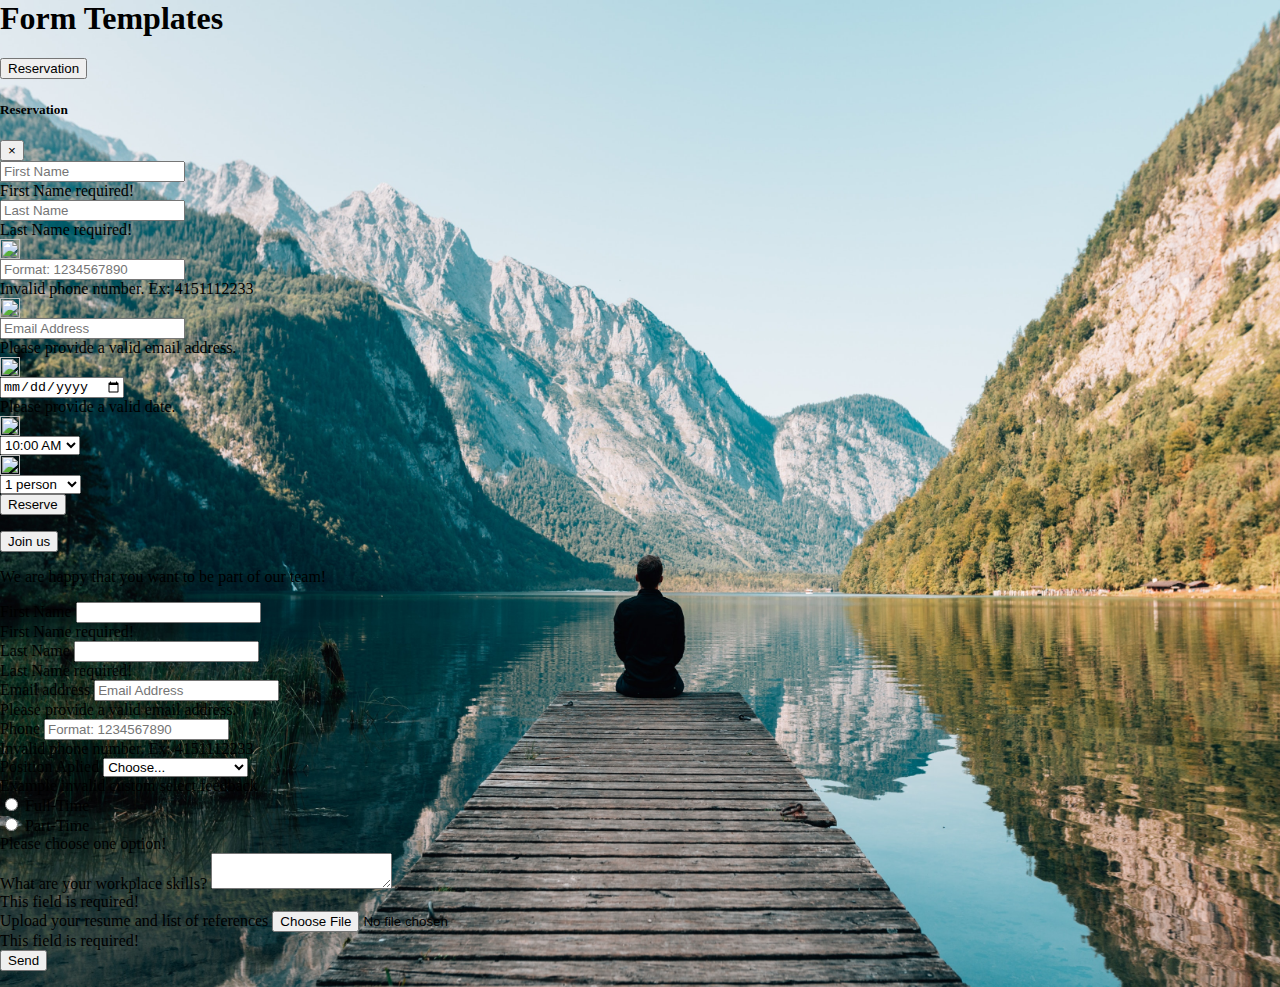
==== index.html @ b9a0d19f "updates in phone regex" ====
<DOCTYPE! HTML>
<html >
  <head>
    <meta charset="utf-8">
    <title>Forms</title>
    <link rel="stylesheet" href="index.css">
    <!-- Bootstrap CSS -->
    <link rel="stylesheet" href="https://stackpath.bootstrapcdn.com/bootstrap/4.5.0/css/bootstrap.min.css" integrity="sha384-9aIt2nRpC12Uk9gS9baDl411NQApFmC26EwAOH8WgZl5MYYxFfc+NcPb1dKGj7Sk" crossorigin="anonymous">
    
    <!-- For bootstrap -->
    <script src="https://code.jquery.com/jquery-3.5.1.slim.min.js" integrity="sha384-DfXdz2htPH0lsSSs5nCTpuj/zy4C+OGpamoFVy38MVBnE+IbbVYUew+OrCXaRkfj" crossorigin="anonymous"></script>
    <script src="https://cdn.jsdelivr.net/npm/popper.js@1.16.0/dist/umd/popper.min.js" integrity="sha384-Q6E9RHvbIyZFJoft+2mJbHaEWldlvI9IOYy5n3zV9zzTtmI3UksdQRVvoxMfooAo" crossorigin="anonymous"></script>
    <script src="https://stackpath.bootstrapcdn.com/bootstrap/4.5.0/js/bootstrap.min.js" integrity="sha384-OgVRvuATP1z7JjHLkuOU7Xw704+h835Lr+6QL9UvYjZE3Ipu6Tp75j7Bh/kR0JKI" crossorigin="anonymous"></script>

    <!-- For date time picker -->
  </head>
  <body>

    <div class="d-flex flex-column align-items-center justify-content-center min-vh-100">

      <h1 class="display-1 text-white">Form Templates</h1>

      <div class="d-flex">
        <button type="button" class="m-2 btn btn-primary" data-toggle="modal" data-target="#modal1">
          Reservation
        </button>
        <div class="modal fade" id="modal1" tabindex="-1" role="dialog" aria-labelledby="modal1Label" aria-hidden="true">
          <div class="modal-dialog">
            <div class="modal-content">
              <div class="modal-header">
                <h5 class="modal-title" id="modal1Label">Reservation</h5>
                <button type="button" class="close" data-dismiss="modal" aria-label="Close">
                  <span aria-hidden="true">&times;</span>
                </button>
              </div>
    
              <div class="modal-body">
                <form class="needs-validation" novalidate>
                  <div class="form-row">
                    <div class="col-md-6 mb-3">
                      <input type="text" class="form-control" placeholder="First Name" required>
                      <div class="invalid-feedback">
                        First Name required!  
                      </div>
                    </div>
       
                    <div class="col-md-6 mb-3">
                      <input type="text" class="form-control" placeholder="Last Name" required>
                      <div class="invalid-feedback">
                        Last Name required!
                      </div>
                    </div>
                  </div>
    
                  <div class="input-group mb-2 mr-sm-2">
                    <div class="input-group-prepend">
                      <div class="input-group-text"><img src="./icons/phone.svg" alt="phone-icon"></div>
                    </div>
                    <input pattern="^(\+?1?\s?)?(\(\d{3}\)|\d{3})[\s|\-]?\d{3}[\s|\-]?\d{4}$" class="rounded-right form-control" type="text" placeholder="Format: 1234567890" required>
                    <div class="invalid-feedback">
                      Invalid phone number. Ex: 4151112233
                    </div>
                  </div>
    
                  <div class="input-group mb-2 mr-sm-2">
                    <div class="input-group-prepend">
                      <div class="input-group-text"><img src="./icons/email.png" alt="email-icon"></div>
                    </div>
                    <input placeholder="Email Address" type="email" class="rounded-right form-control" aria-describedby="emailHelp" required>
                    <div class="invalid-feedback">
                      Please provide a valid email address.
                    </div>
                  </div>
    
                  <div class="input-group mb-2 mr-sm-2">
                    <div class="input-group-prepend">
                      <div class="input-group-text"><img src="./icons/calendar.png" alt="calendar-icon"></div>
                    </div>
                    <input id="calendar" class="rounded-right form-control" type="date" placeholder="mm/dd/yy" required>
                    <div class="invalid-feedback">
                      Please provide a valid date.
                    </div>
                  </div>
      
                  <div class="form-row align-items-center">
                    <div class="col-md-6 mb-3">
                      <div class="input-group">
                        <div class="input-group-prepend">
                          <div class="input-group-text"><img src="./icons/clock.svg" alt="clock-icon"></div>
                        </div>
                        <select name="hours" id="hours" class="form-control" required>
                        </select>
                      </div>
                    </div>
    
                    <div class="col-md-6 mb-3">
                      <div class="input-group">
                        <div class="input-group-prepend">
                          <div class="input-group-text"><img src="./icons/person.svg" alt="prople-icon"></div>
                        </div>
                        <select name="people" id="people" class="form-control" required>
                        </select>
                      </div>
                    </div>

                    <button class="btn btn-primary mx-auto" type="submit">Reserve</button>

                  </div>
                </form>
              </div>
            </div>
          </div>
        </div>
        <button type="button" class="m-2 btn btn-primary" data-toggle="modal" data-target="#modal2">
          Join us
        </button>
        <div class="modal fade" id="modal2" tabindex="-1" role="dialog" aria-labelledby="modal2Label" aria-hidden="true">
          <div class="modal-dialog mw">
            <div class="modal-content">
              <div class="modal-header">
                <p class="modal-title mx-auto" id="modal2Label">We are happy that you want to be part of our team!</p>
              </div>
    
              <div class="modal-body">
                
                <form class="needs-validation" novalidate>
                  <div class="form-row">
                    <div class="col-md-6 mb-3">
                      <label for="first-name">First Name</label>
                      <input type="text" class="form-control" id="first-name" required>
                      <div class="invalid-feedback">
                        First Name required!  
                      </div>
                    </div>
                    <div class="col-md-6 mb-3">
                      <label for="last-name">Last Name</label>
                      <input type="text" class="form-control" id="last-name" required>
                      <div class="invalid-feedback">
                        Last Name required!  
                      </div>
                    </div>
                  </div>
    
                  <div class="form-row">
                    <div class="col-md-6 mb-3">
                      <label for="email-join">Email address</label>
                      <input placeholder="Email Address" type="email" class="rounded-right form-control" id="email-join" aria-describedby="emailHelp" required>
                      <div class="invalid-feedback">
                        Please provide a valid email address.
                      </div>
                    </div>
                    <div class="col-md-6 mb-3">
                      <label for="phone-join">Phone</label>
                      <input id="phone-join" pattern="^(\+?1?\s?)?(\(\d{3}\)|\d{3})[\s|\-]?\d{3}[\s|\-]?\d{4}$" class="rounded-right form-control" type="text" placeholder="Format: 1234567890" required>
                      <div class="invalid-feedback">
                        Invalid phone number. Ex: 4151112233
                      </div>
                    </div>
                  </div>
    
                  <div class="mb-3">
                    <label for="position-join">Position Aplied</label>
                    <select id="position-join" class="custom-select" required>
                      <option value="">Choose...</option>
                      <option value="1">Front-end Developer</option>
                      <option value="2">Back-end Developer</option>
                      <option value="3">Full-stack Developer</option>
                    </select>
                    <div class="invalid-feedback">Example invalid custom select feedback</div>
                  </div>
    
                  <div class="custom-control custom-radio">
                    <input type="radio" class="custom-control-input" id="radio1" name="radio-stacked" required>
                    <label class="custom-control-label" for="radio1">Full-Time</label>
                  </div>
                  <div class="custom-control custom-radio mb-3">
                    <input type="radio" class="custom-control-input" id="radio2" name="radio-stacked" required>
                    <label class="custom-control-label" for="radio2">Part-Time</label>
                    <div class="invalid-feedback">Please choose one option!</div>
                  </div>
    
                  <div class="mb-3">
                    <label for="textarea-join">What are your workplace skills?</label>
                    <textarea class="form-control" id="textarea-join" required></textarea>
                    <div class="invalid-feedback">
                      This field is required!
                    </div>
                  </div>
          
                  <div class="mb-3">
                    <label for="upload">Upload your resume and list of references</label>
                    <input id="upload" type="file" class=" form-control input-group mb-3" required>
                    <div class="invalid-feedback">
                      This field is required!
                    </div>
                  </div>
                  
                  <button class="btn btn-primary mx-auto" type="submit">Send</button>
                </form>
    
              </div>
            </div>
          </div>
        </div>
      </div>
    </div>

    <script type="text/javascript" src="app.js"></script>
  </body>
</html>
---- index.css ----
body{
  margin: 0;
  padding: 0;
  min-height: 100vh;
  background: url("./landscape.jpg") center center/cover no-repeat;
}

img {
  width: 20px;
  height: 20px;
}

.mw {
  max-width: 900px !important;
}
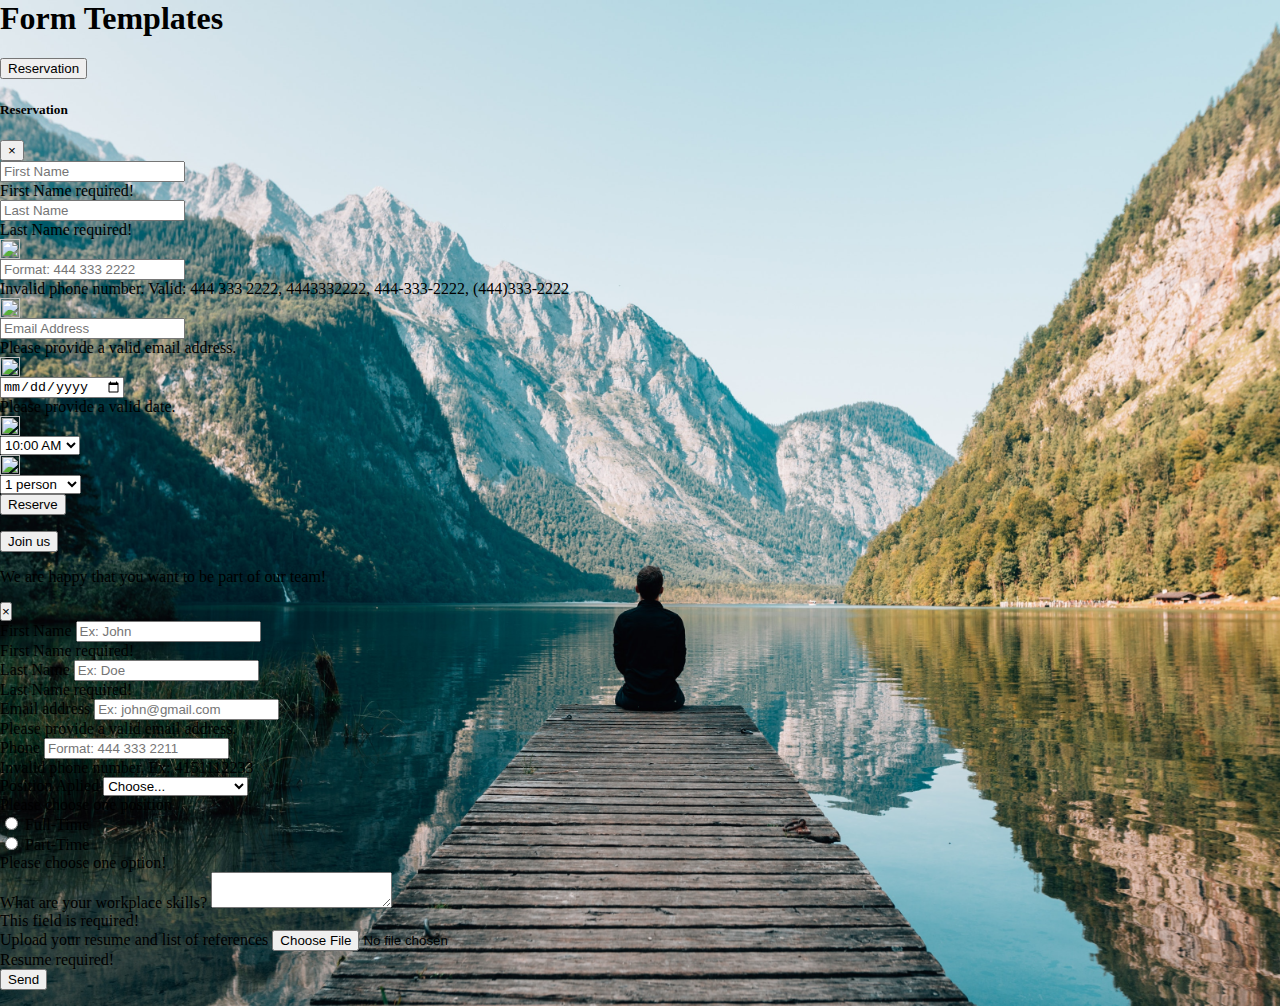
==== commit 23cbd3f0: "updates" ====
--- a/index.html
+++ b/index.html
@@ -56,9 +56,9 @@
                     <div class="input-group-prepend">
                       <div class="input-group-text"><img src="./icons/phone.svg" alt="phone-icon"></div>
                     </div>
-                    <input pattern="^(\+?1?\s?)?(\(\d{3}\)|\d{3})[\s|\-]?\d{3}[\s|\-]?\d{4}$" class="rounded-right form-control" type="text" placeholder="Format: 1234567890" required>
-                    <div class="invalid-feedback">
-                      Invalid phone number. Ex: 4151112233
+                    <input pattern="^(\+?1\s?)?(\(\d{3}\)|\d{3})[\s|\-]?\d{3}[\s|\-]?\d{4}$" class="rounded-right form-control" type="text" placeholder="Format: 444 333 2222" required>
+                    <div class="invalid-feedback">
+                      Invalid phone number. Valid: 444 333 2222, 4443332222, 444-333-2222, (444)333-2222 
                     </div>
                   </div>
     
@@ -119,6 +119,9 @@
             <div class="modal-content">
               <div class="modal-header">
                 <p class="modal-title mx-auto" id="modal2Label">We are happy that you want to be part of our team!</p>
+                <button type="button" class="close" id="close-btn-2" data-dismiss="modal" aria-label="Close">
+                  <span aria-hidden="true">&times;</span>
+                </button>
               </div>
     
               <div class="modal-body">
@@ -127,14 +130,14 @@
                   <div class="form-row">
                     <div class="col-md-6 mb-3">
                       <label for="first-name">First Name</label>
-                      <input type="text" class="form-control" id="first-name" required>
+                      <input type="text" class="form-control" id="first-name" placeholder="Ex: John" required>
                       <div class="invalid-feedback">
                         First Name required!  
                       </div>
                     </div>
                     <div class="col-md-6 mb-3">
                       <label for="last-name">Last Name</label>
-                      <input type="text" class="form-control" id="last-name" required>
+                      <input type="text" class="form-control" id="last-name" placeholder="Ex: Doe" required>
                       <div class="invalid-feedback">
                         Last Name required!  
                       </div>
@@ -144,14 +147,14 @@
                   <div class="form-row">
                     <div class="col-md-6 mb-3">
                       <label for="email-join">Email address</label>
-                      <input placeholder="Email Address" type="email" class="rounded-right form-control" id="email-join" aria-describedby="emailHelp" required>
+                      <input placeholder="Ex: john@gmail.com" type="email" class="rounded-right form-control" id="email-join" aria-describedby="emailHelp" required>
                       <div class="invalid-feedback">
                         Please provide a valid email address.
                       </div>
                     </div>
                     <div class="col-md-6 mb-3">
                       <label for="phone-join">Phone</label>
-                      <input id="phone-join" pattern="^(\+?1?\s?)?(\(\d{3}\)|\d{3})[\s|\-]?\d{3}[\s|\-]?\d{4}$" class="rounded-right form-control" type="text" placeholder="Format: 1234567890" required>
+                      <input id="phone-join" pattern="^(\+?1\s?)?(\(\d{3}\)|\d{3})[\s|\-]?\d{3}[\s|\-]?\d{4}$" class="rounded-right form-control" type="text" placeholder="Format: 444 333 2211" required>
                       <div class="invalid-feedback">
                         Invalid phone number. Ex: 4151112233
                       </div>
@@ -166,7 +169,7 @@
                       <option value="2">Back-end Developer</option>
                       <option value="3">Full-stack Developer</option>
                     </select>
-                    <div class="invalid-feedback">Example invalid custom select feedback</div>
+                    <div class="invalid-feedback">Please choose one position</div>
                   </div>
     
                   <div class="custom-control custom-radio">
@@ -191,7 +194,7 @@
                     <label for="upload">Upload your resume and list of references</label>
                     <input id="upload" type="file" class=" form-control input-group mb-3" required>
                     <div class="invalid-feedback">
-                      This field is required!
+                      Resume required!
                     </div>
                   </div>
                   
--- a/index.css
+++ b/index.css
@@ -14,3 +14,7 @@
   max-width: 900px !important;
 }
 
+#close-btn-2 {
+  margin: 0;
+  padding: 0;
+}
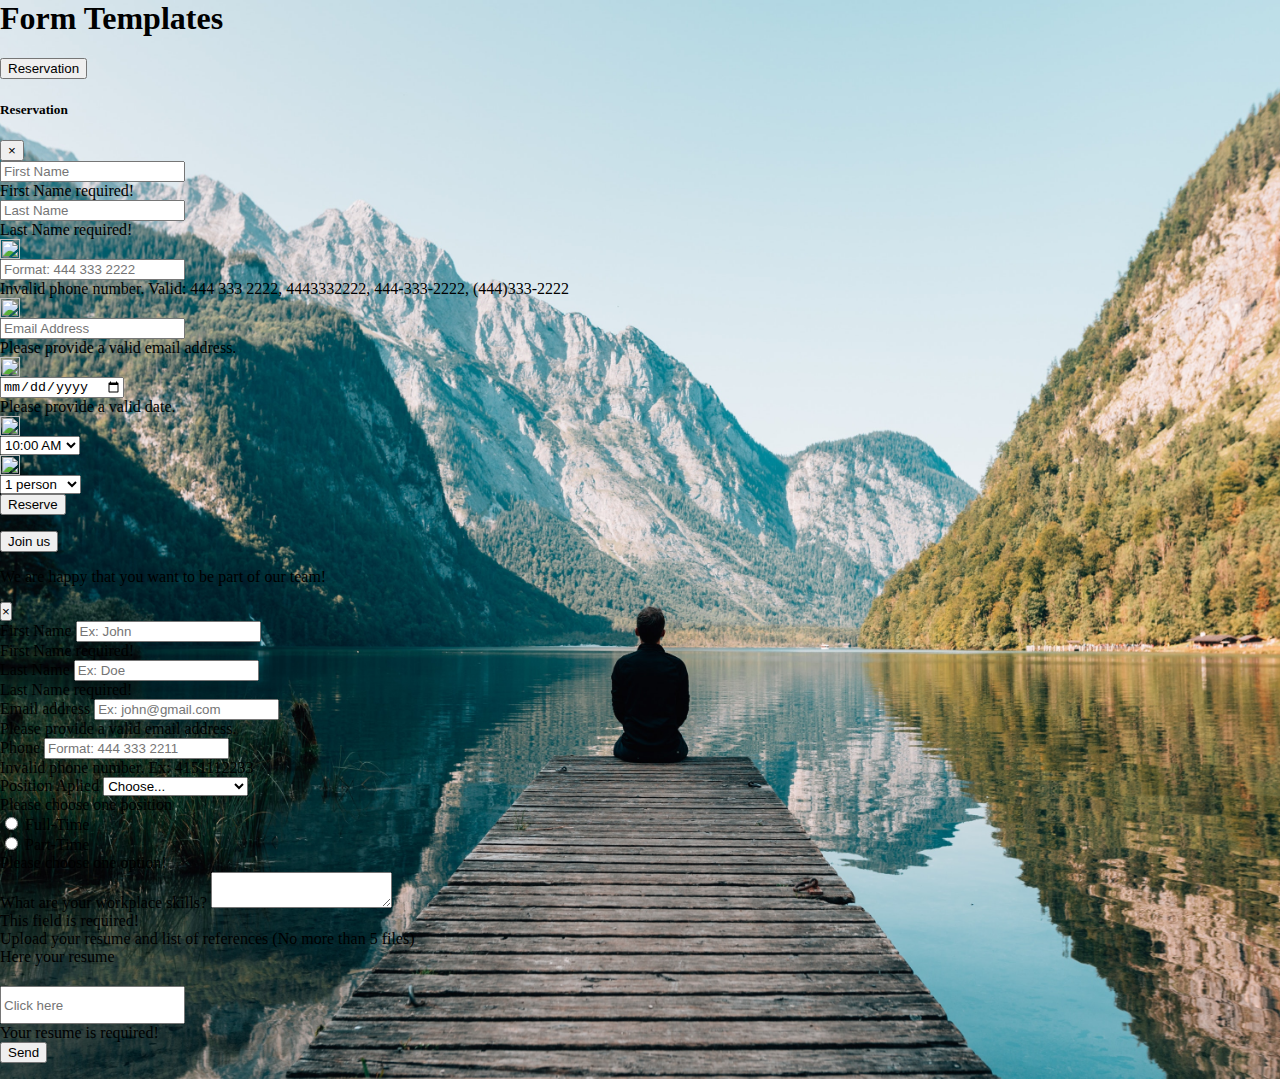
==== commit bf01f6ab: "almost ready" ====
--- a/index.html
+++ b/index.html
@@ -12,9 +12,8 @@
     <script src="https://cdn.jsdelivr.net/npm/popper.js@1.16.0/dist/umd/popper.min.js" integrity="sha384-Q6E9RHvbIyZFJoft+2mJbHaEWldlvI9IOYy5n3zV9zzTtmI3UksdQRVvoxMfooAo" crossorigin="anonymous"></script>
     <script src="https://stackpath.bootstrapcdn.com/bootstrap/4.5.0/js/bootstrap.min.js" integrity="sha384-OgVRvuATP1z7JjHLkuOU7Xw704+h835Lr+6QL9UvYjZE3Ipu6Tp75j7Bh/kR0JKI" crossorigin="anonymous"></script>
 
-    <!-- For date time picker -->
   </head>
-  <body>
+  <body onload="form1.reset(); form2.reset()">
 
     <div class="d-flex flex-column align-items-center justify-content-center min-vh-100">
 
@@ -24,7 +23,7 @@
         <button type="button" class="m-2 btn btn-primary" data-toggle="modal" data-target="#modal1">
           Reservation
         </button>
-        <div class="modal fade" id="modal1" tabindex="-1" role="dialog" aria-labelledby="modal1Label" aria-hidden="true">
+        <div class="modal fade" id="modal1" tabindex="-1" role="dialog" aria-labelledby="modal1Label" aria-hidden="true" data-backdrop="static">
           <div class="modal-dialog">
             <div class="modal-content">
               <div class="modal-header">
@@ -35,7 +34,7 @@
               </div>
     
               <div class="modal-body">
-                <form class="needs-validation" novalidate>
+                <form id="form1" class="needs-validation" novalidate>
                   <div class="form-row">
                     <div class="col-md-6 mb-3">
                       <input type="text" class="form-control" placeholder="First Name" required>
@@ -76,7 +75,7 @@
                     <div class="input-group-prepend">
                       <div class="input-group-text"><img src="./icons/calendar.png" alt="calendar-icon"></div>
                     </div>
-                    <input id="calendar" class="rounded-right form-control" type="date" placeholder="mm/dd/yy" required>
+                    <input type="date" id="calendar" class="rounded-right form-control" placeholder="mm/dd/yy" required>
                     <div class="invalid-feedback">
                       Please provide a valid date.
                     </div>
@@ -114,7 +113,7 @@
         <button type="button" class="m-2 btn btn-primary" data-toggle="modal" data-target="#modal2">
           Join us
         </button>
-        <div class="modal fade" id="modal2" tabindex="-1" role="dialog" aria-labelledby="modal2Label" aria-hidden="true">
+        <div class="modal fade" id="modal2" tabindex="-1" role="dialog" aria-labelledby="modal2Label" aria-hidden="true" data-backdrop="static">
           <div class="modal-dialog mw">
             <div class="modal-content">
               <div class="modal-header">
@@ -126,7 +125,7 @@
     
               <div class="modal-body">
                 
-                <form class="needs-validation" novalidate>
+                <form id="form2" class="needs-validation" novalidate>
                   <div class="form-row">
                     <div class="col-md-6 mb-3">
                       <label for="first-name">First Name</label>
@@ -176,6 +175,7 @@
                     <input type="radio" class="custom-control-input" id="radio1" name="radio-stacked" required>
                     <label class="custom-control-label" for="radio1">Full-Time</label>
                   </div>
+                  
                   <div class="custom-control custom-radio mb-3">
                     <input type="radio" class="custom-control-input" id="radio2" name="radio-stacked" required>
                     <label class="custom-control-label" for="radio2">Part-Time</label>
@@ -189,18 +189,32 @@
                       This field is required!
                     </div>
                   </div>
-          
-                  <div class="mb-3">
-                    <label for="upload">Upload your resume and list of references</label>
-                    <input id="upload" type="file" class=" form-control input-group mb-3" required>
-                    <div class="invalid-feedback">
-                      Resume required!
-                    </div>
-                  </div>
                   
-                  <button class="btn btn-primary mx-auto" type="submit">Send</button>
+                  <div id="files-to-upload">
+                    <div id="file1">
+                      <label for="file-input1">Upload your resume and list of references (No more than 5 files)</label>
+                      <div id="main-file-input1" class="input-group mb-2 mr-sm-2">
+                        <div onclick="fileInputActive(this.parentElement.parentElement)" id="browse1" class="input-group-prepend hf">
+                          <div class="input-group-text">Here your resume</div>
+                        </div>
+                        <input id="file-input1" type="file" hidden>
+                        <input onclick="fileInputActive(this.parentElement.parentElement)" id="fake-file-input1" class="rounded-right form-control hf" placeholder="Click here" onkeydown="return false;" required >
+                        <button onclick="removeFile(this)" type="button" class="close remove-file" aria-label="Close" hidden>
+                          <span aria-hidden="true">&times;</span>
+                        </button>
+                        <div class="invalid-feedback">
+                          Your resume is required! 
+                        </div>
+                      </div>  
+                    </div>
+
+                  </div>
+
+                  <button id="add-more" class="d-block btn">Add more files</button>
+                  
+                  <button class="btn btn-primary mx-auto mt-3" type="submit">Send</button>
                 </form>
-    
+                
               </div>
             </div>
           </div>
--- a/index.css
+++ b/index.css
@@ -18,3 +18,27 @@
   margin: 0;
   padding: 0;
 }
+
+#upload {
+  margin-bottom: 0 !important;
+}
+
+#fake-file-input {
+  background-color: #fff;
+}
+
+.hf {
+  height: 38px !important;
+  cursor: pointer;
+}
+
+.remove-file {
+  margin-left: 10px ;
+}
+
+#add-more {
+  background-color:#e9ecef;
+  border: #ced4da solid 1px;
+  color: #495057;
+  display: none !important;
+}
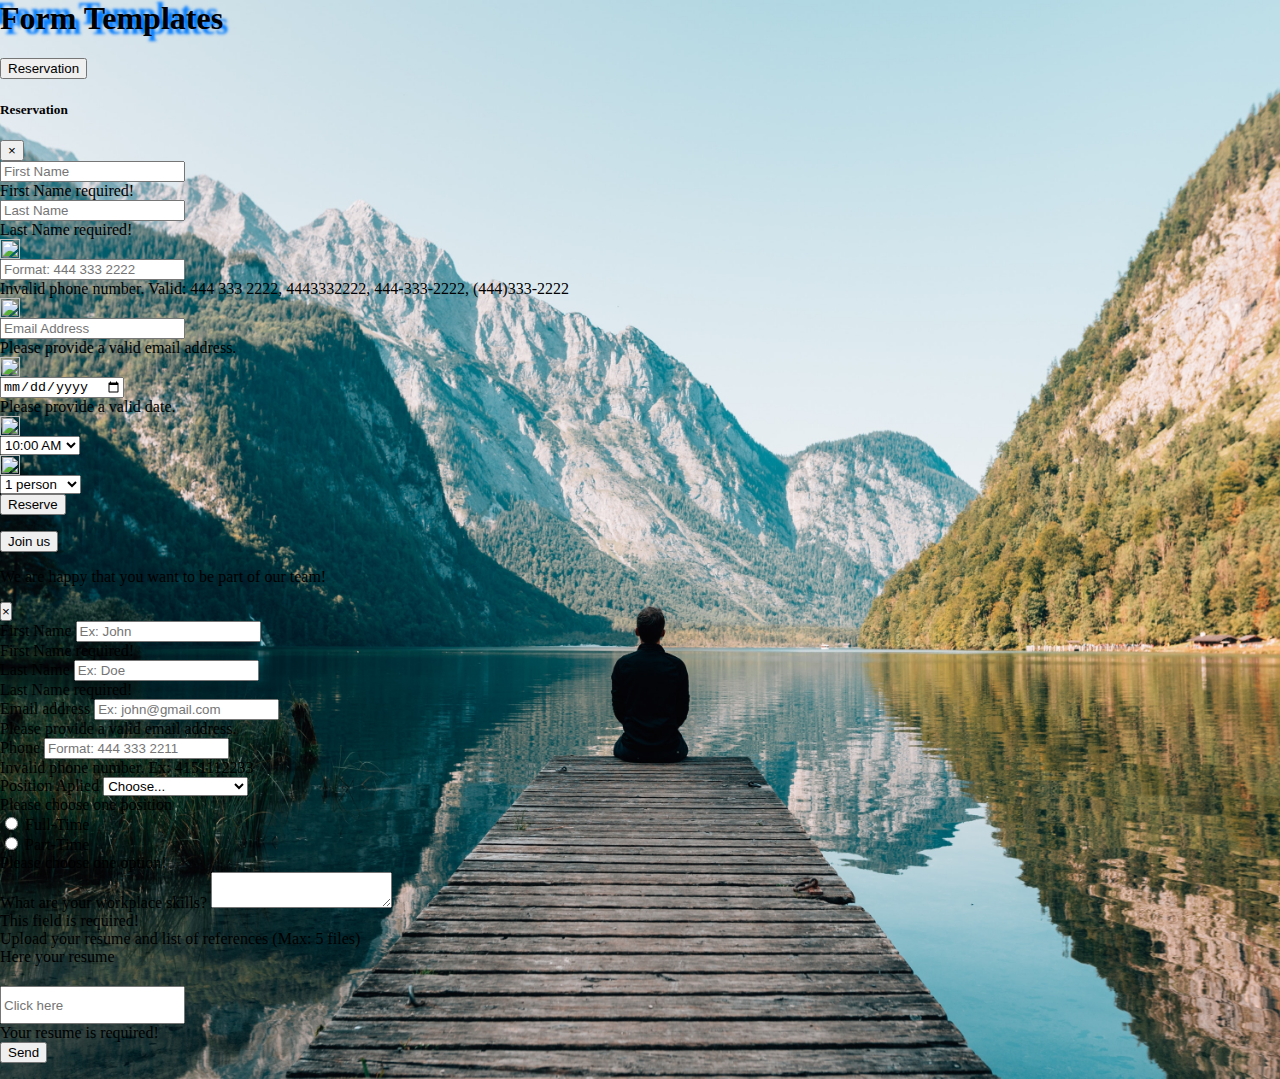
==== commit 42f81d09: "Header fixed" ====
--- a/index.html
+++ b/index.html
@@ -16,8 +16,8 @@
   <body onload="form1.reset(); form2.reset()">
 
     <div class="d-flex flex-column align-items-center justify-content-center min-vh-100">
-
-      <h1 class="display-1 text-white">Form Templates</h1>
+      <h1 class="pl-3 pr-3 text-center display-3 text-white">Form Templates</h1>
+
 
       <div class="d-flex">
         <button type="button" class="m-2 btn btn-primary" data-toggle="modal" data-target="#modal1">
@@ -192,7 +192,7 @@
                   
                   <div id="files-to-upload">
                     <div id="file1">
-                      <label for="file-input1">Upload your resume and list of references (No more than 5 files)</label>
+                      <label for="file-input1">Upload your resume and list of references (Max: 5 files)</label>
                       <div id="main-file-input1" class="input-group mb-2 mr-sm-2">
                         <div onclick="fileInputActive(this.parentElement.parentElement)" id="browse1" class="input-group-prepend hf">
                           <div class="input-group-text">Here your resume</div>
--- a/index.css
+++ b/index.css
@@ -42,3 +42,13 @@
   color: #495057;
   display: none !important;
 }
+
+h1 {
+  text-shadow: 5px 5px 3px #007bff, -5px -5px 3px #007bff
+}
+
+@media (max-width: 350px) {
+  h1 {
+    font-size: 20vw !important;
+  }
+}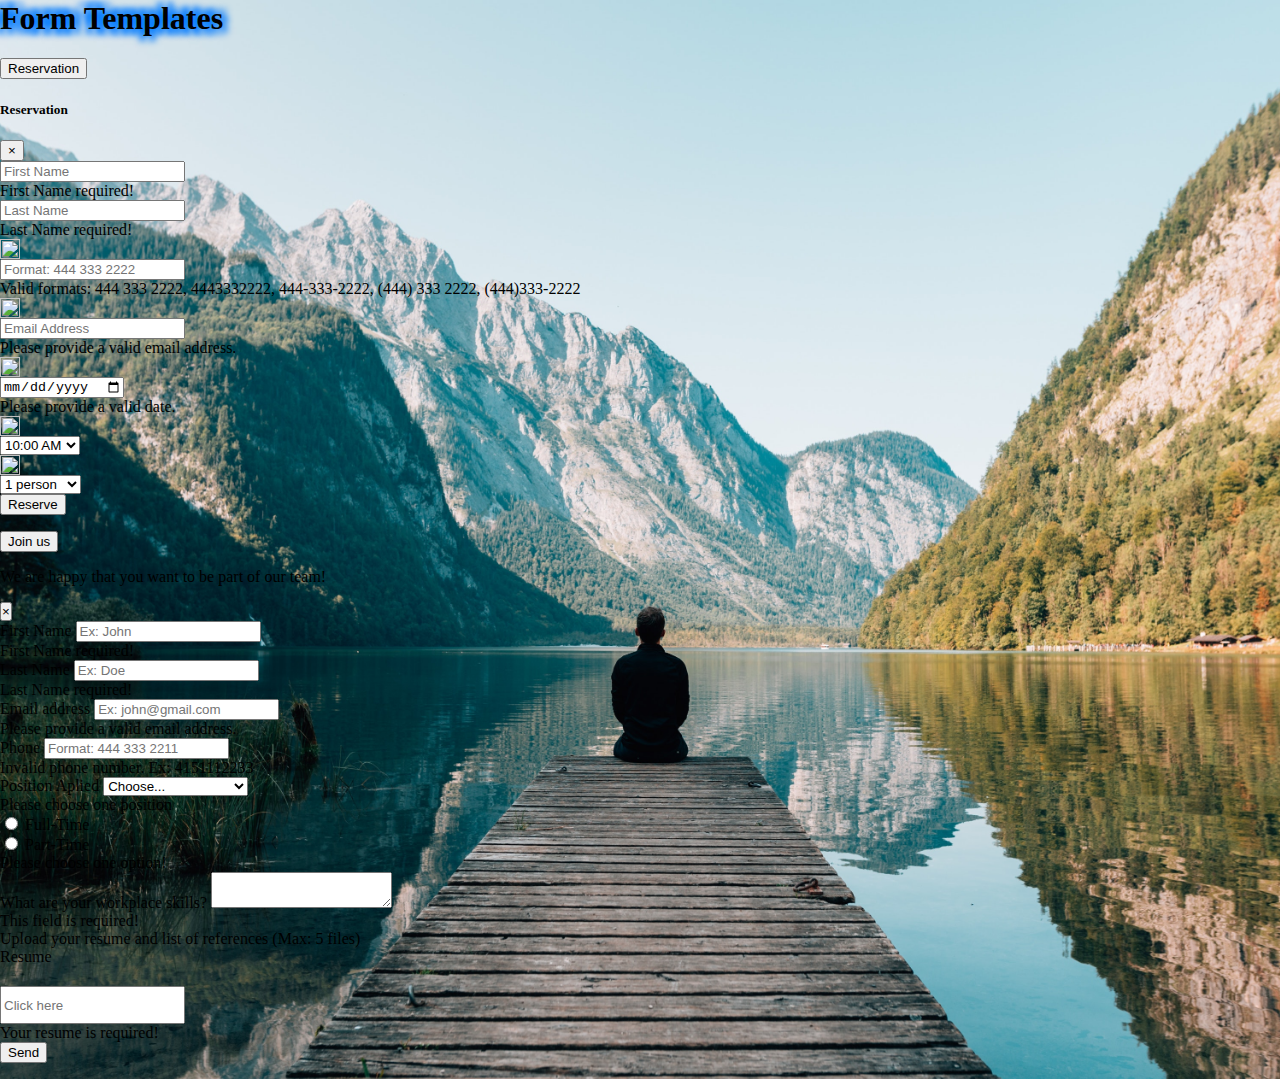
==== commit 52b38733: "Some shadow added to the header text" ====
--- a/index.html
+++ b/index.html
@@ -57,7 +57,7 @@
                     </div>
                     <input pattern="^(\+?1\s?)?(\(\d{3}\)|\d{3})[\s|\-]?\d{3}[\s|\-]?\d{4}$" class="rounded-right form-control" type="text" placeholder="Format: 444 333 2222" required>
                     <div class="invalid-feedback">
-                      Invalid phone number. Valid: 444 333 2222, 4443332222, 444-333-2222, (444)333-2222 
+                      Valid formats: 444 333 2222, 4443332222, 444-333-2222, (444) 333 2222, (444)333-2222
                     </div>
                   </div>
     
@@ -195,7 +195,7 @@
                       <label for="file-input1">Upload your resume and list of references (Max: 5 files)</label>
                       <div id="main-file-input1" class="input-group mb-2 mr-sm-2">
                         <div onclick="fileInputActive(this.parentElement.parentElement)" id="browse1" class="input-group-prepend hf">
-                          <div class="input-group-text">Here your resume</div>
+                          <div class="input-group-text">Resume</div>
                         </div>
                         <input id="file-input1" type="file" hidden>
                         <input onclick="fileInputActive(this.parentElement.parentElement)" id="fake-file-input1" class="rounded-right form-control hf" placeholder="Click here" onkeydown="return false;" required >
--- a/index.css
+++ b/index.css
@@ -44,7 +44,7 @@
 }
 
 h1 {
-  text-shadow: 5px 5px 3px #007bff, -5px -5px 3px #007bff
+  text-shadow: 5px 5px 6px #007bff, -5px -5px 6px #007bff, -5px 5px 6px #007bff, 5px -5px 6px #007bff;
 }
 
 @media (max-width: 350px) {
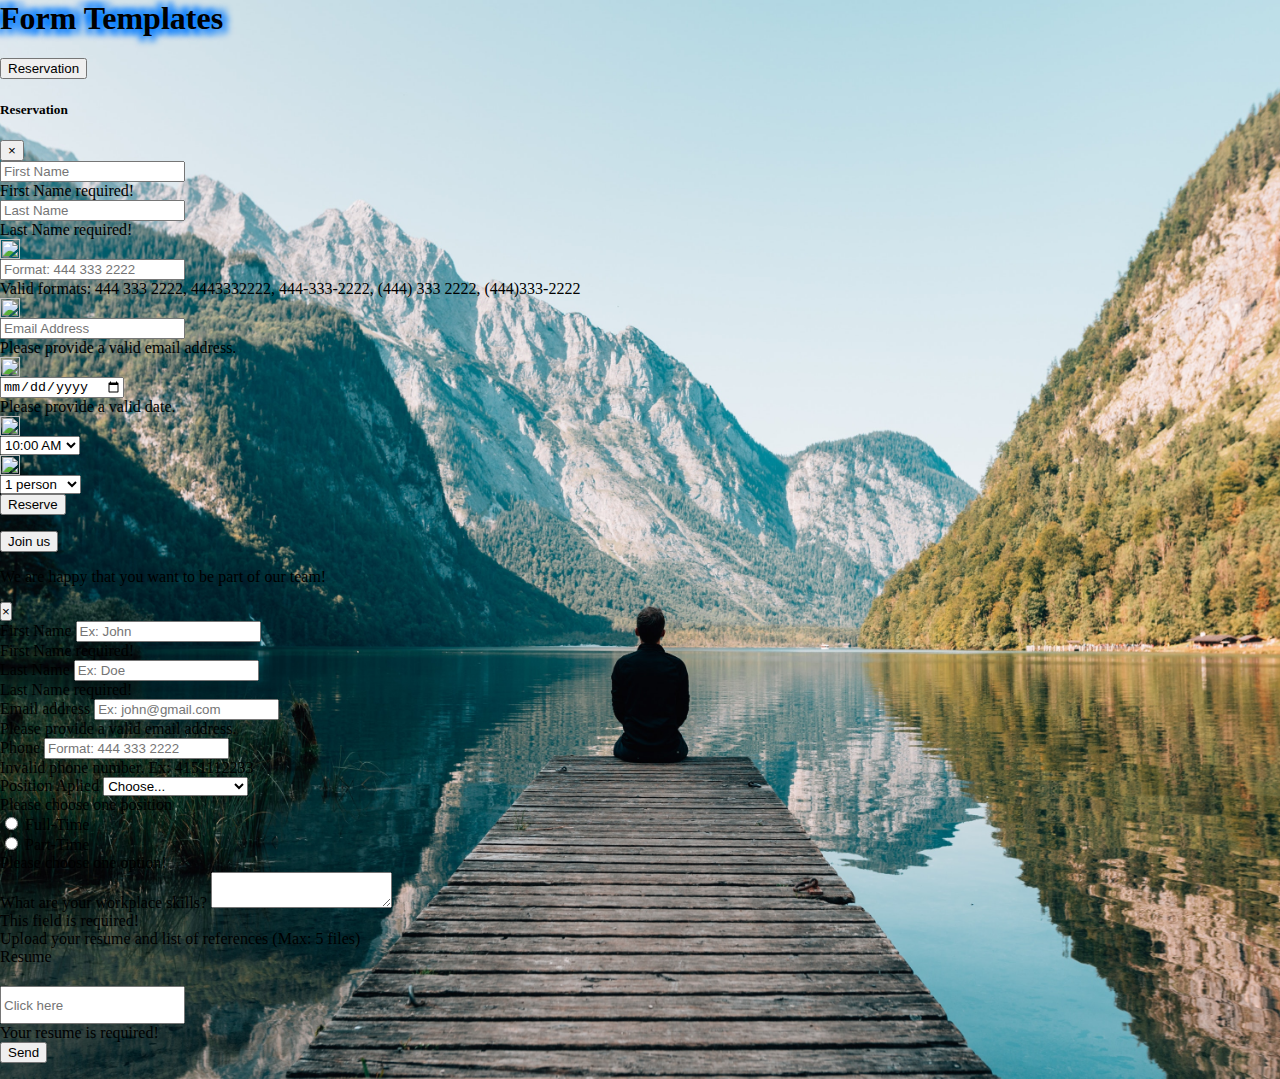
==== commit 9f96e57e: "ready to refactoring" ====
--- a/index.html
+++ b/index.html
@@ -2,6 +2,7 @@
 <html >
   <head>
     <meta charset="utf-8">
+    <meta name="viewport" content="width=device-width, initial-scale=1">
     <title>Forms</title>
     <link rel="stylesheet" href="index.css">
     <!-- Bootstrap CSS -->
@@ -153,7 +154,7 @@
                     </div>
                     <div class="col-md-6 mb-3">
                       <label for="phone-join">Phone</label>
-                      <input id="phone-join" pattern="^(\+?1\s?)?(\(\d{3}\)|\d{3})[\s|\-]?\d{3}[\s|\-]?\d{4}$" class="rounded-right form-control" type="text" placeholder="Format: 444 333 2211" required>
+                      <input id="phone-join" pattern="^(\+?1\s?)?(\(\d{3}\)|\d{3})[\s|\-]?\d{3}[\s|\-]?\d{4}$" class="rounded-right form-control" type="text" placeholder="Format: 444 333 2222" required>
                       <div class="invalid-feedback">
                         Invalid phone number. Ex: 4151112233
                       </div>
--- a/index.css
+++ b/index.css
@@ -33,7 +33,8 @@
 }
 
 .remove-file {
-  margin-left: 10px ;
+  margin-left: 10px;
+  margin-right: 10px;
 }
 
 #add-more {
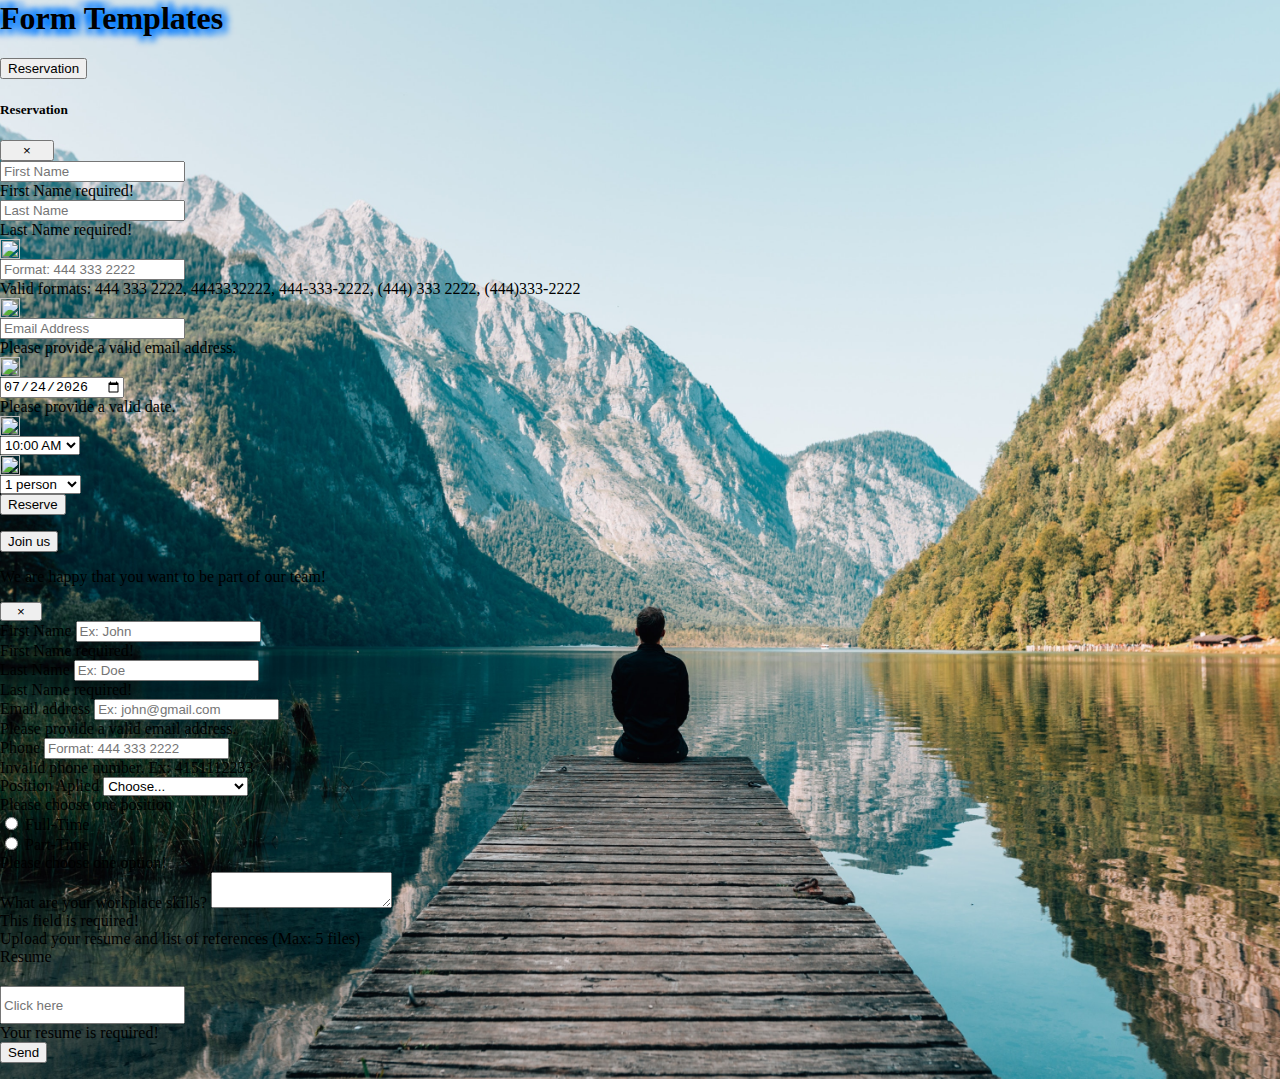
==== commit 1d7d149b: "assignment ready" ====
--- a/index.html
+++ b/index.html
@@ -76,14 +76,14 @@
                     <div class="input-group-prepend">
                       <div class="input-group-text"><img src="./icons/calendar.png" alt="calendar-icon"></div>
                     </div>
-                    <input type="date" id="calendar" class="rounded-right form-control" placeholder="mm/dd/yy" required>
+                    <input type="date" id="calendar" class="rounded-right form-control" required>
                     <div class="invalid-feedback">
                       Please provide a valid date.
                     </div>
                   </div>
       
                   <div class="form-row align-items-center">
-                    <div class="col-md-6 mb-3">
+                    <div class="col-md-6 mb-2">
                       <div class="input-group">
                         <div class="input-group-prepend">
                           <div class="input-group-text"><img src="./icons/clock.svg" alt="clock-icon"></div>
@@ -93,7 +93,7 @@
                       </div>
                     </div>
     
-                    <div class="col-md-6 mb-3">
+                    <div class="col-md-6 mb-2">
                       <div class="input-group">
                         <div class="input-group-prepend">
                           <div class="input-group-text"><img src="./icons/person.svg" alt="prople-icon"></div>
@@ -103,7 +103,7 @@
                       </div>
                     </div>
 
-                    <button class="btn btn-primary mx-auto" type="submit">Reserve</button>
+                    <button class="btn btn-primary mx-auto mt-2" type="submit">Reserve</button>
 
                   </div>
                 </form>
@@ -118,7 +118,7 @@
           <div class="modal-dialog mw">
             <div class="modal-content">
               <div class="modal-header">
-                <p class="modal-title mx-auto" id="modal2Label">We are happy that you want to be part of our team!</p>
+                <p class="modal-title" id="modal2Label">We are happy that you want to be part of our team!</p>
                 <button type="button" class="close" id="close-btn-2" data-dismiss="modal" aria-label="Close">
                   <span aria-hidden="true">&times;</span>
                 </button>
--- a/index.css
+++ b/index.css
@@ -32,9 +32,12 @@
   cursor: pointer;
 }
 
-.remove-file {
-  margin-left: 10px;
-  margin-right: 10px;
+.close span {
+  padding: 5px 15px;
+}
+
+.remove-file span {
+  color: #00f;
 }
 
 #add-more {
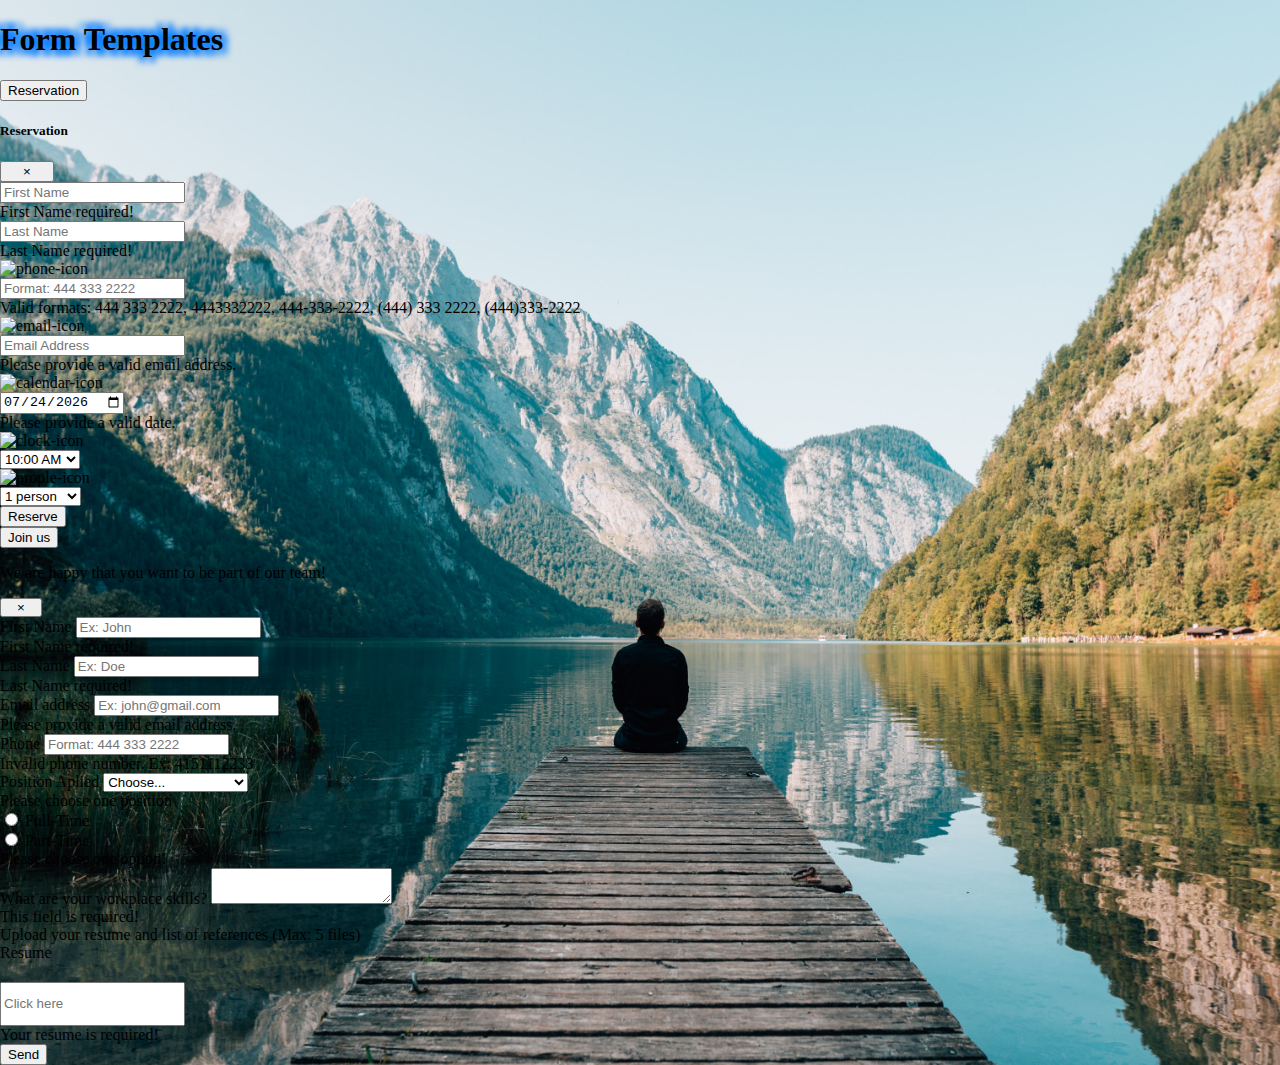
==== commit 488fbdff: "Doctype fixed autocomplete off in forms" ====
--- a/index.html
+++ b/index.html
@@ -1,8 +1,9 @@
-<DOCTYPE! HTML>
+<!DOCTYPE html>
 <html >
   <head>
     <meta charset="utf-8">
     <meta name="viewport" content="width=device-width, initial-scale=1">
+    <meta http-equiv="cache-control" content="max-age=0" /> <meta http-equiv="cache-control" content="no-cache" /> <meta http-equiv="expires" content="0" /> <meta http-equiv="expires" content="Tue, 01 Jan 1980 1:00:00 GMT" /> <meta http-equiv="pragma" content="no-cache" /> 
     <title>Forms</title>
     <link rel="stylesheet" href="index.css">
     <!-- Bootstrap CSS -->
@@ -14,11 +15,10 @@
     <script src="https://stackpath.bootstrapcdn.com/bootstrap/4.5.0/js/bootstrap.min.js" integrity="sha384-OgVRvuATP1z7JjHLkuOU7Xw704+h835Lr+6QL9UvYjZE3Ipu6Tp75j7Bh/kR0JKI" crossorigin="anonymous"></script>
 
   </head>
-  <body onload="form1.reset(); form2.reset()">
+  <body>
 
     <div class="d-flex flex-column align-items-center justify-content-center min-vh-100">
       <h1 class="pl-3 pr-3 text-center display-3 text-white">Form Templates</h1>
-
 
       <div class="d-flex">
         <button type="button" class="m-2 btn btn-primary" data-toggle="modal" data-target="#modal1">
@@ -35,7 +35,7 @@
               </div>
     
               <div class="modal-body">
-                <form id="form1" class="needs-validation" novalidate>
+                <form autocomplete="off" id="form1" class="needs-validation" novalidate>
                   <div class="form-row">
                     <div class="col-md-6 mb-3">
                       <input type="text" class="form-control" placeholder="First Name" required>
@@ -126,7 +126,7 @@
     
               <div class="modal-body">
                 
-                <form id="form2" class="needs-validation" novalidate>
+                <form autocomplete="off" id="form2" class="needs-validation" novalidate>
                   <div class="form-row">
                     <div class="col-md-6 mb-3">
                       <label for="first-name">First Name</label>
